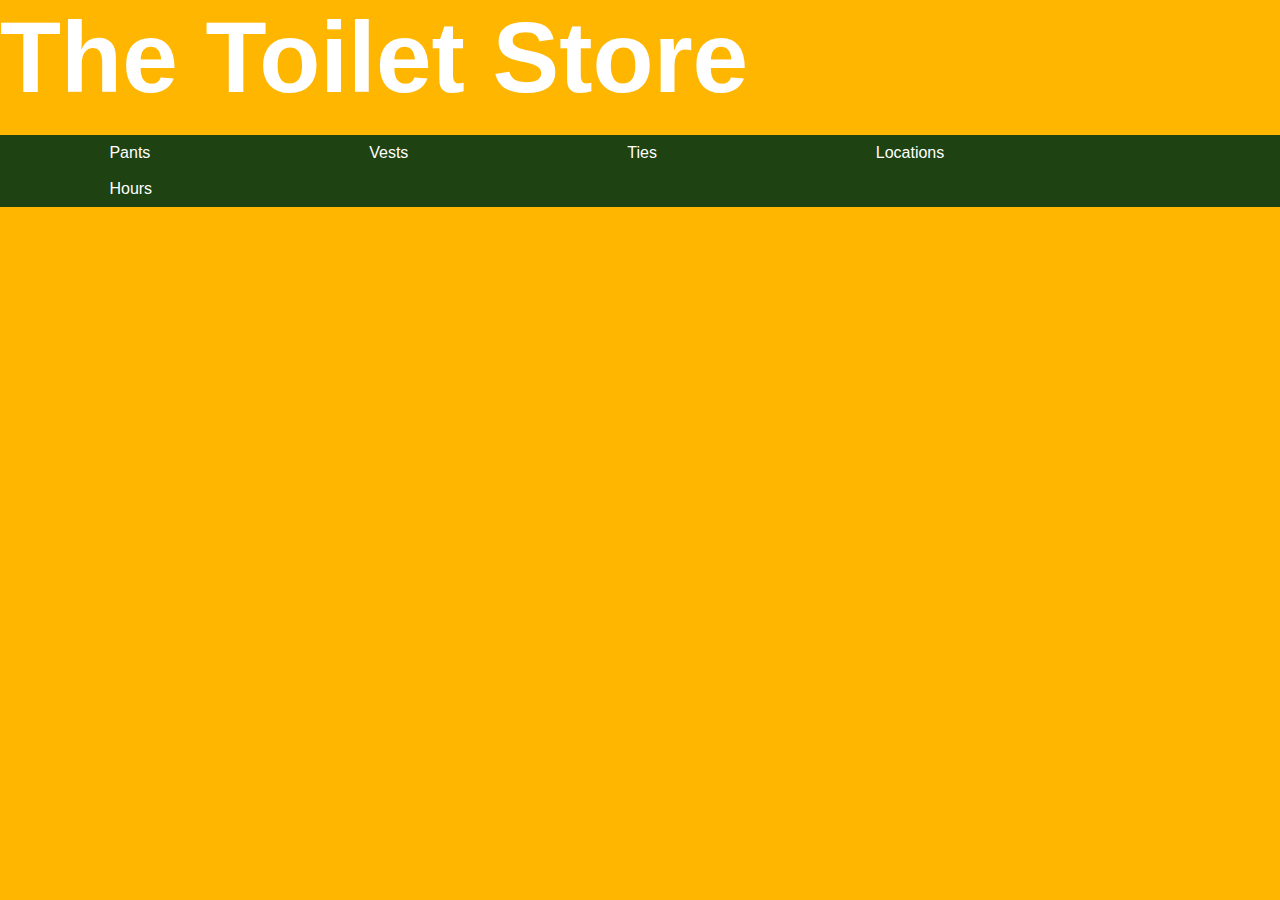
==== storePage.html @ b243b58b "first commit for storefront" ====
<!DOCTYPE html>
<html lang="en">
<head>
    <meta charset="UTF-8">
    <meta name="viewport" content="width=device-width, initial-scale=1.0">
    <meta http-equiv="X-UA-Compatible" content="ie=edge">
    <title>Store Webpage</title>
    <link rel="stylesheet" href="storePage.css" type="text/css">
</head>
<body>
    <header>
        <h1 id="siteName">The Toilet Store</h1>
        <ul>
            <li class="socMedList"><a href="" ><img src="../9-assets/fb icon.png" alt="" class="socialMedia"></a></li>
            <li class="socMedList"><a href="" ><img src="../9-assets/tw icon.png" alt="" class="socialMedia"></a></li>
            <li class="socMedList"><a href="" ><img src="../9-assets/ig icon.png" alt="" class="socialMedia"></a></li>
        </ul>    
    </header>
    
    <ul class="navButtonBanner">
        <li class="navButtonList"><a href="" class="navButton">Pants</a></li>
        <li class="navButtonList"><a href="" class="navButton">Vests</a></li>
        <li class="navButtonList"><a href="" class="navButton">Ties</a></li>
        <li class="navButtonList"><a href="" class="navButton">Locations</a></li>
        <li class="navButtonList"><a href="" class="navButton">Hours</a></li>
    </ul>
</body>
</html>
---- storePage.css ----
body{
    padding: 0em 0em 0em 0em;
    margin: 0em 0em 0em 0em;
}

header {
    background-image: url('../9-assets/anchorman\ banner.jpg');
    background-size: 100vw 16vh;
    width: 100vw;
    height: 15vh;
    margin: 0px 0px 0px 0px;
    display: inline-block;
}

.socialMedia {
    width: 10px;
    height: 10px;
    list-style-type: none;
    padding: 0;
    margin: 0;
    display: inline-block;
}

.socMedList {
    float: right;
    display: inline-block;
    padding: 0;
    margin: 0;
    display: inline-block;
}

/*.socMedBanner {
    list-style-type: none;
    margin: 0em;
    padding: 0em;
    overflow: hidden;
}*/

#siteName {
    color: white;
    font-family: Arial, Helvetica, sans-serif;
    font-size: 100px;
    margin: 0;
    display: inline-block;
}

.navButtonBanner{
    list-style-type: none;
    margin: 0em;
    padding: 0em;
    overflow: hidden;
    background-color: #1e4211;
}

.navButtonList {
    float: left;
    font-family: Arial, Helvetica, sans-serif;
}

.navButton {
    display: block;
    color: white;
    background-color: #1e4211;
    text-align: center;
    padding: 14px 16px;
    text-decoration: none;
    padding: 1vh 8.55vw 1vh 8.55vw;
}

.navButton:hover{
    background-color: white;
    color: #1e4211;
}

body {
    background-color: #ffb600;
}
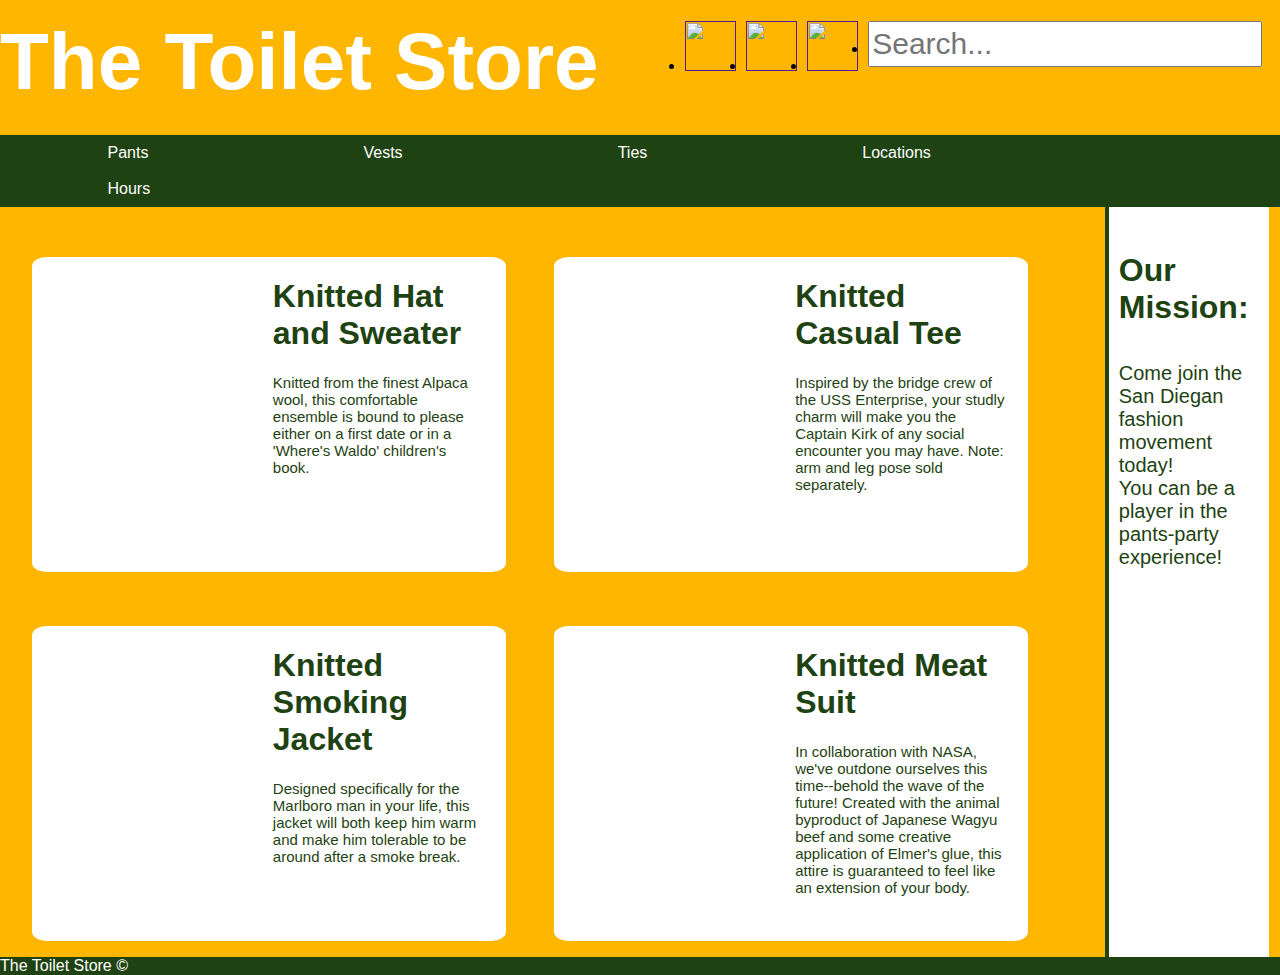
==== commit f7b50f95: "push to git" ====
--- a/storePage.html
+++ b/storePage.html
@@ -9,12 +9,13 @@
 </head>
 <body>
     <header>
-        <h1 id="siteName">The Toilet Store</h1>
         <ul>
+            <li class="socMedList"><input type="text" placeholder="Search..." class="searchButton"></li>
+            <li class="socMedList"><a href="" ><img src="../9-assets/ig icon.png" alt="" class="socialMedia"></a></li>
+            <li class="socMedList"><a href="" ><img src="../9-assets/tw icon.png" alt="" class="socialMedia"></a></li>
             <li class="socMedList"><a href="" ><img src="../9-assets/fb icon.png" alt="" class="socialMedia"></a></li>
-            <li class="socMedList"><a href="" ><img src="../9-assets/tw icon.png" alt="" class="socialMedia"></a></li>
-            <li class="socMedList"><a href="" ><img src="../9-assets/ig icon.png" alt="" class="socialMedia"></a></li>
-        </ul>    
+        </ul> 
+        <h1 id="siteName">The Toilet Store</h1>   
     </header>
     
     <ul class="navButtonBanner">
@@ -24,5 +25,67 @@
         <li class="navButtonList"><a href="" class="navButton">Locations</a></li>
         <li class="navButtonList"><a href="" class="navButton">Hours</a></li>
     </ul>
+
+    <div class="storeItems">
+        <div class="productLabel">
+            <div class="picContainer">
+                <img src="../9-assets/knittedsweater.jpg" alt="" class="productPic">
+            </div>
+            <div class="textContainer">
+                <h1>Knitted Hat and Sweater</h1>
+                <p class="productDesc">Knitted from the finest Alpaca wool, this comfortable ensemble is bound to please either on a first date or in a 'Where's Waldo' children's book.</p>
+            </div>
+        </div>
+
+        <div class="productLabel">
+            <div class="picContainer">
+                <img src="../9-assets/knittedtee.jpg" alt="" class="productPic">
+            </div>
+            <div class="textContainer">
+                <h1>Knitted Casual Tee</h1>
+                <p class="productDesc">Inspired by the bridge crew of the USS Enterprise, your studly charm will make you the Captain Kirk of any social encounter you may have.  Note:  arm and leg pose sold separately.</p>
+            </div>
+        </div>
+
+        <div class="productLabel">
+            <div class="picContainer">
+                <img src="../9-assets/knittedvest.jpg" alt="" class="productPic">
+            </div>
+            <div class="textContainer">
+                <h1>Knitted Smoking Jacket</h1>
+                <p class="productDesc">Designed specifically for the Marlboro man in your life, this jacket will both keep him warm and make him tolerable to be around after a smoke break.</p>
+            </div>
+        </div>
+
+        <div class="productLabel">
+            <div class="picContainer">
+                <img src="../9-assets/knittedmeatdress.jpg" alt="" class="productPic">
+            </div>
+            <div class="textContainer">
+                <h1>Knitted Meat Suit</h1>
+                <p class="productDesc">In collaboration with NASA, we've outdone ourselves this time--behold the wave of the future!  Created with the animal byproduct of Japanese Wagyu beef and some creative application of Elmer's glue, this attire is guaranteed to feel like an extension of your body.</p>
+            </div>
+        </div>
+    </div>
+
+    <div class="rightBanner">
+        <h1 id="missionHeading">Our Mission:</h1>
+        <br>
+        <br>
+        <p class="storeMission">
+            Come join the San Diegan fashion movement today!
+        </p>
+        <p class="storeMission">
+            You can be a player in the pants-party experience!
+
+        </p>
+        <img src="../9-assets/toilet.jpg" alt="" id="toiletPic">
+    </div>
+
+    <footer>
+        <p id="storeInfo">
+            The Toilet Store ©
+        </p>
+    </footer>
 </body>
 </html>--- a/storePage.css
+++ b/storePage.css
@@ -1,20 +1,21 @@
 body{
     padding: 0em 0em 0em 0em;
     margin: 0em 0em 0em 0em;
+    background-color: #ffb600;
 }
 
 header {
     background-image: url('../9-assets/anchorman\ banner.jpg');
     background-size: 100vw 16vh;
-    width: 100vw;
+    width: 99vw;
     height: 15vh;
     margin: 0px 0px 0px 0px;
     display: inline-block;
 }
 
 .socialMedia {
-    width: 10px;
-    height: 10px;
+    width: 4vw;
+    height: 50px;
     list-style-type: none;
     padding: 0;
     margin: 0;
@@ -23,23 +24,19 @@
 
 .socMedList {
     float: right;
-    display: inline-block;
     padding: 0;
-    margin: 0;
-    display: inline-block;
+    margin: 5px 5px 5px 5px;
 }
 
-/*.socMedBanner {
-    list-style-type: none;
-    margin: 0em;
-    padding: 0em;
-    overflow: hidden;
-}*/
+.searchButton {
+    height: 40px;
+    font-size: 30px;
+}
 
 #siteName {
     color: white;
     font-family: Arial, Helvetica, sans-serif;
-    font-size: 100px;
+    font-size: 80px;
     margin: 0;
     display: inline-block;
 }
@@ -48,6 +45,7 @@
     list-style-type: none;
     margin: 0em;
     padding: 0em;
+    max-width: 100vw;
     overflow: hidden;
     background-color: #1e4211;
 }
@@ -62,9 +60,8 @@
     color: white;
     background-color: #1e4211;
     text-align: center;
-    padding: 14px 16px;
     text-decoration: none;
-    padding: 1vh 8.55vw 1vh 8.55vw;
+    padding: 1vh 8.4vw 1vh 8.4vw;
 }
 
 .navButton:hover{
@@ -72,6 +69,102 @@
     color: #1e4211;
 }
 
-body {
-    background-color: #ffb600;
+.storeItems{
+    width: 83vw;
+    height: 700px;
+    /* border: 2px solid black; */
+    display: inline-block;
+    padding: 0px 0.5vw 50px 2.5vw;
+    /* overflow: hidden; */
+    margin: 0;
+}
+
+.productLabel {
+    background-color: white;
+    width: 37vw;
+    height: 35vh;
+    margin: 50px 3.5vw 0px 0px;
+    padding: 0;
+    display: inline-block;
+    border-radius: 3%;
+}
+
+.picContainer {
+    height: 100%;
+    width: 50%;
+    margin: 0;
+    padding: 0;
+    display: inline-block;
+}
+
+.productPic {
+    max-width: 100%;
+    height: 100%;
+    border-radius: 4%;
+    display: inline-block;
+    margin: 0;
+    padding: 0;
+}
+
+.textContainer {
+    margin: 0;
+    padding: 0;
+    display: inline-block;
+    width: 45%;
+    font-family: Arial, Helvetica, sans-serif;
+    vertical-align: top;
+    color: #1e4211;
+}
+
+.rightBanner {
+    display: inline-block;
+    width: 11.7vw;
+    height: 700px;
+    margin: 0;
+    vertical-align: top;
+    padding: 0px 0px 50px 10px;
+    border-color: #1e4211;
+    background-color: white;
+    border-style: solid;
+    border-width: 0px 0px 0px 4px;
+}
+
+#missionHeading {
+    font-family: Arial, Helvetica, sans-serif;
+    width: 100%;
+    /* background-color: #1e4211; */
+    vertical-align: top;
+    color: #1e4211;
+    margin: 45px 0px 0px 0px;
+}
+
+.storeMission {
+    margin: 0;
+    padding: 0;
+    font-size: 20px;
+    width: 100%;
+    font-family: Arial, Helvetica, sans-serif;
+    color: #1e4211;
+}
+
+#toiletPic {
+    margin: 0;
+    padding: 100px 0 0 0;
+    max-width: 100%;
+}
+
+footer {
+    background-color: #1e4211;
+    padding: 0;
+}
+
+#storeInfo {
+    padding: 0;
+    margin: 0;
+    color: white;
+    font-family: Arial, Helvetica, sans-serif;
+}
+
+.productDesc {
+    font-size: 15px;
 }